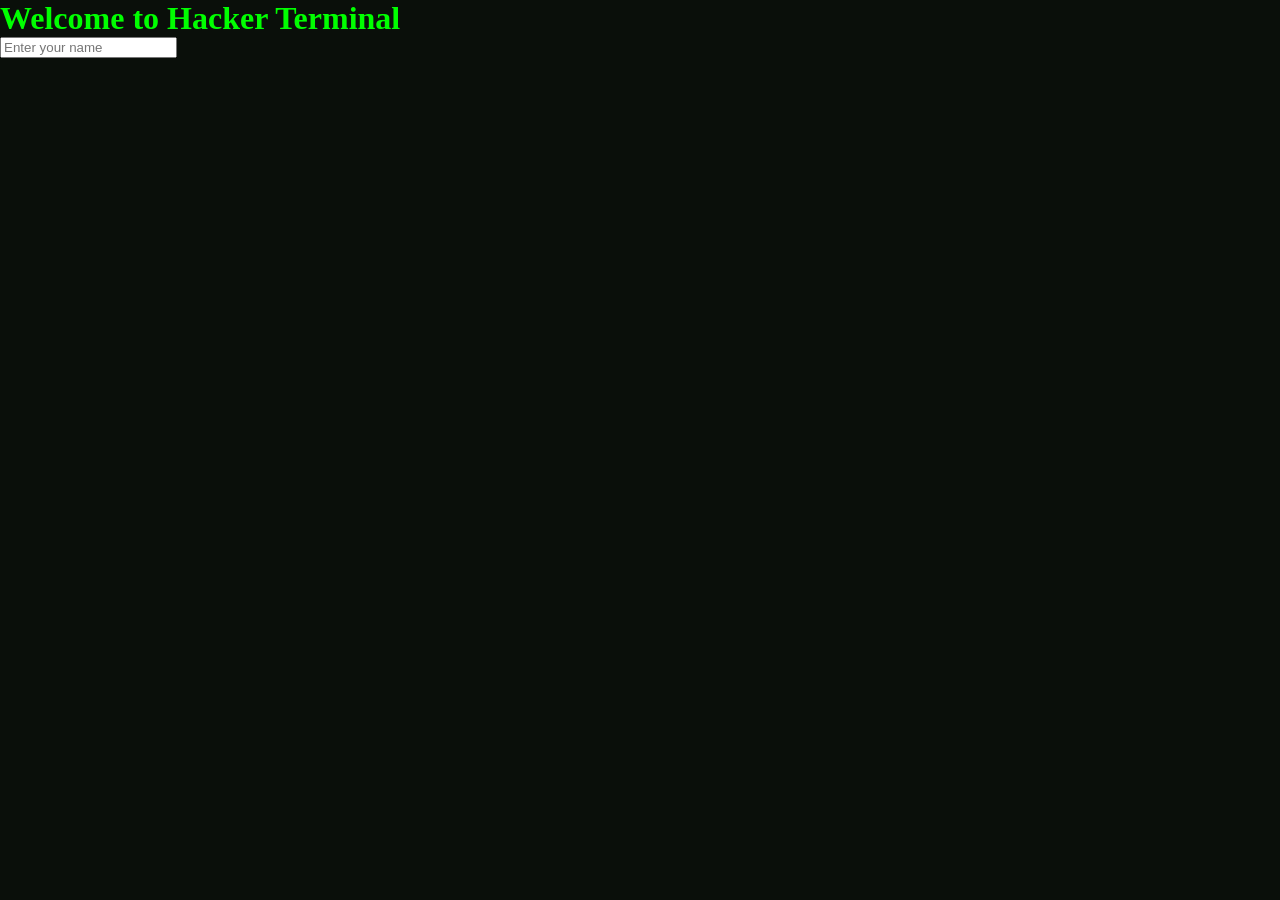
==== index.html @ 380cb1d3 "first commit" ====
<!DOCTYPE html>
<html lang="en">
<head>
    <meta charset="UTF-8">
    <meta name="viewport" content="width=device-width, initial-scale=1.0">
    <title>Hacker Terminal</title>
    <link rel="stylesheet" href="style.css">
</head>
<body>
    <div class="head_acc">
        <h1>Welcome to Hacker Terminal</h1>
    </div>
    <div class="input_name">
        <input type="text", placeholder="Enter your name">
    </div>
    <script src="script.js"></script>
</body>
</html>
---- style.css ----
*{
    margin: 0;
    box-sizing: border-box;
}


body{
    background-color: #0a0f0a;
    color: #00FF00;
    display: flex;
    flex-direction: column;
}
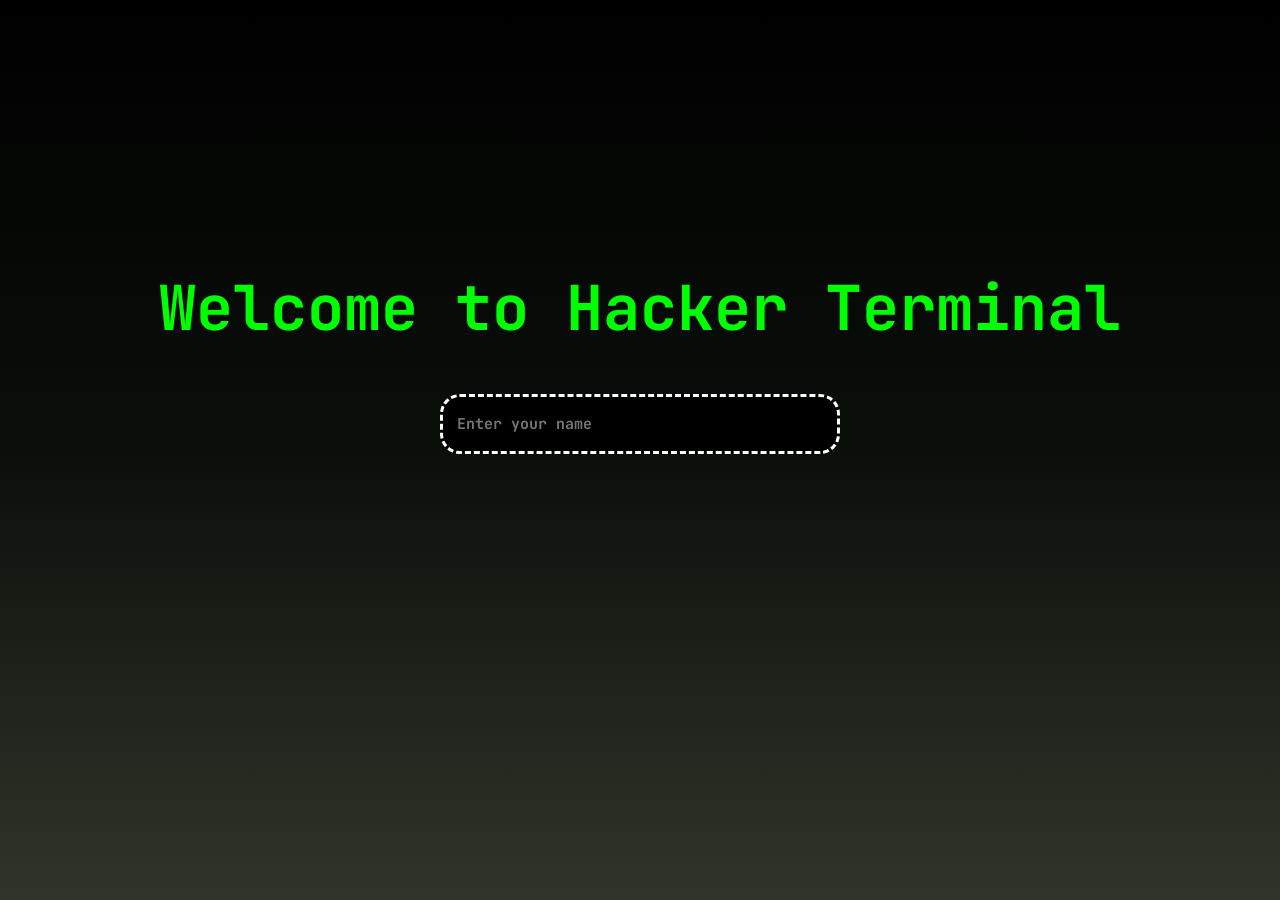
==== commit a68a981c: "Made basic input page for website" ====
--- a/index.html
+++ b/index.html
@@ -5,13 +5,17 @@
     <meta name="viewport" content="width=device-width, initial-scale=1.0">
     <title>Hacker Terminal</title>
     <link rel="stylesheet" href="style.css">
+    <link rel="stylesheet" href="https://fonts.googleapis.com/css2?family=JetBrains+Mono&display=swap">
 </head>
 <body>
-    <div class="head_acc">
-        <h1>Welcome to Hacker Terminal</h1>
-    </div>
-    <div class="input_name">
-        <input type="text", placeholder="Enter your name">
+    <div class="wrapper">
+        <div class="head_acc">
+            <h1>Welcome to Hacker Terminal</h1>
+        </div>
+        <div class="input_name">
+            <input type="text", placeholder="Enter your name">
+        </div>
+
     </div>
     <script src="script.js"></script>
 </body>
--- a/style.css
+++ b/style.css
@@ -1,13 +1,42 @@
 *{
     margin: 0;
     box-sizing: border-box;
+    font-family: 'JetBrains Mono', monospace;
 }
 
 
 body{
-    background-color: #0a0f0a;
+    background: linear-gradient(black,#0a0f0a,rgb(47, 53, 42)) ;
     color: #00FF00;
+    height: 100vh;
+}
+
+
+h1{
+    font-size: 62px;
+}
+
+.wrapper{
     display: flex;
     flex-direction: column;
+    justify-content: center;
+    align-items: center;
+    height: 80vh;
+    gap: 35px;
 }
 
+input{
+    margin-top: 10px;
+    height: 60px;
+    width: 400px;
+    background-color: black;
+    border: dashed white;
+    color: #00FF00;
+    font-weight: bold;
+    outline: none;
+    caret-color: #00FF00;
+    padding: 10px 14px;
+    border-radius: 20px;
+    
+    font-size: 15px;
+}
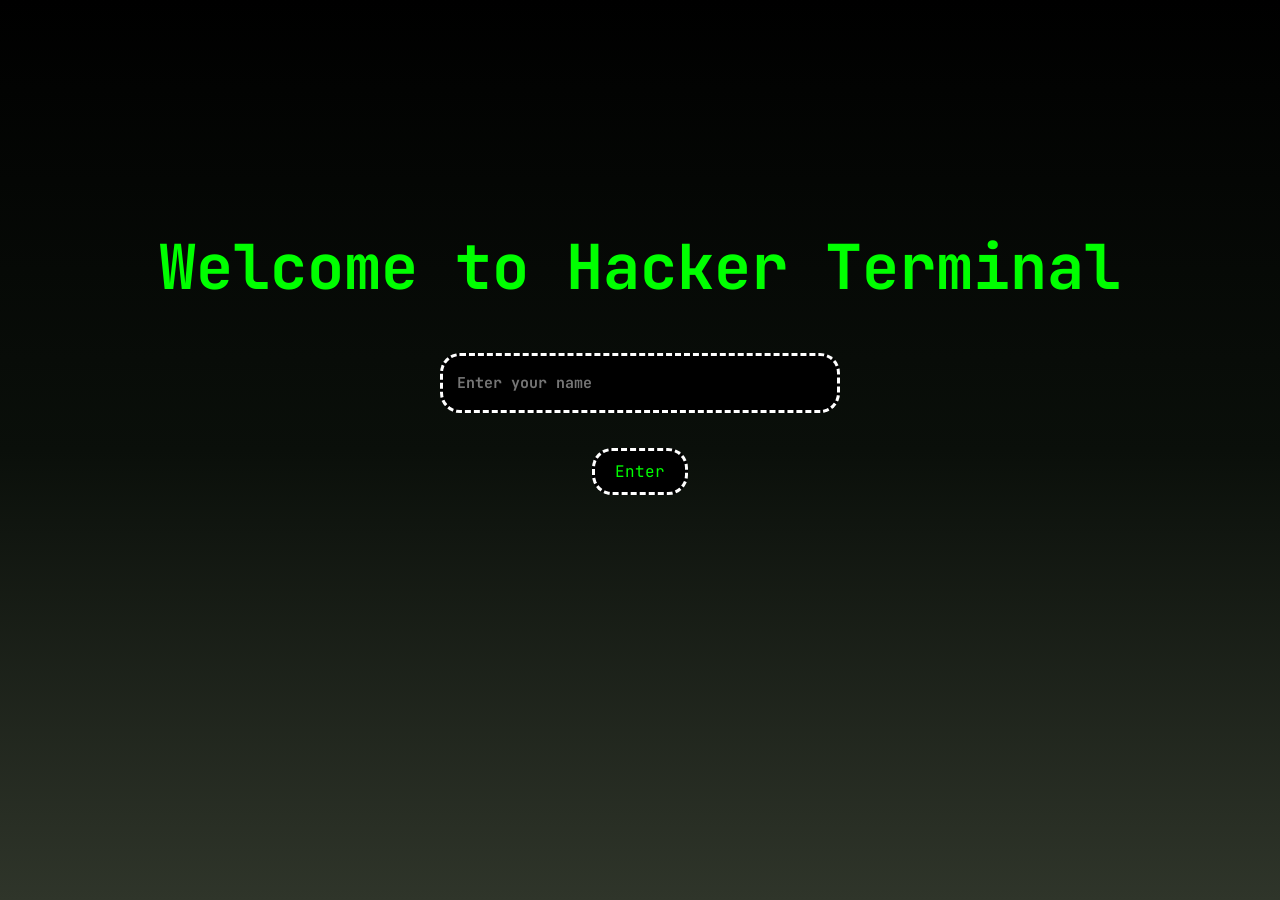
==== commit b692234f: "made button and alignments. also have some github issues idk why it's not pushing" ====
--- a/index.html
+++ b/index.html
@@ -15,6 +15,7 @@
         <div class="input_name">
             <input type="text", placeholder="Enter your name">
         </div>
+        <button>Enter</button>
 
     </div>
     <script src="script.js"></script>
--- a/style.css
+++ b/style.css
@@ -40,3 +40,20 @@
     
     font-size: 15px;
 }
+
+
+button{
+    background-color: black;
+    color: #00FF00;
+    border: dashed white;
+    padding: 10px 20px;
+    font-size: 16px;
+    border-radius: 20px;
+    cursor: pointer;
+
+}
+
+button:hover{
+    background-color:#000000 ;
+    color: rgb(43, 161, 41);
+}
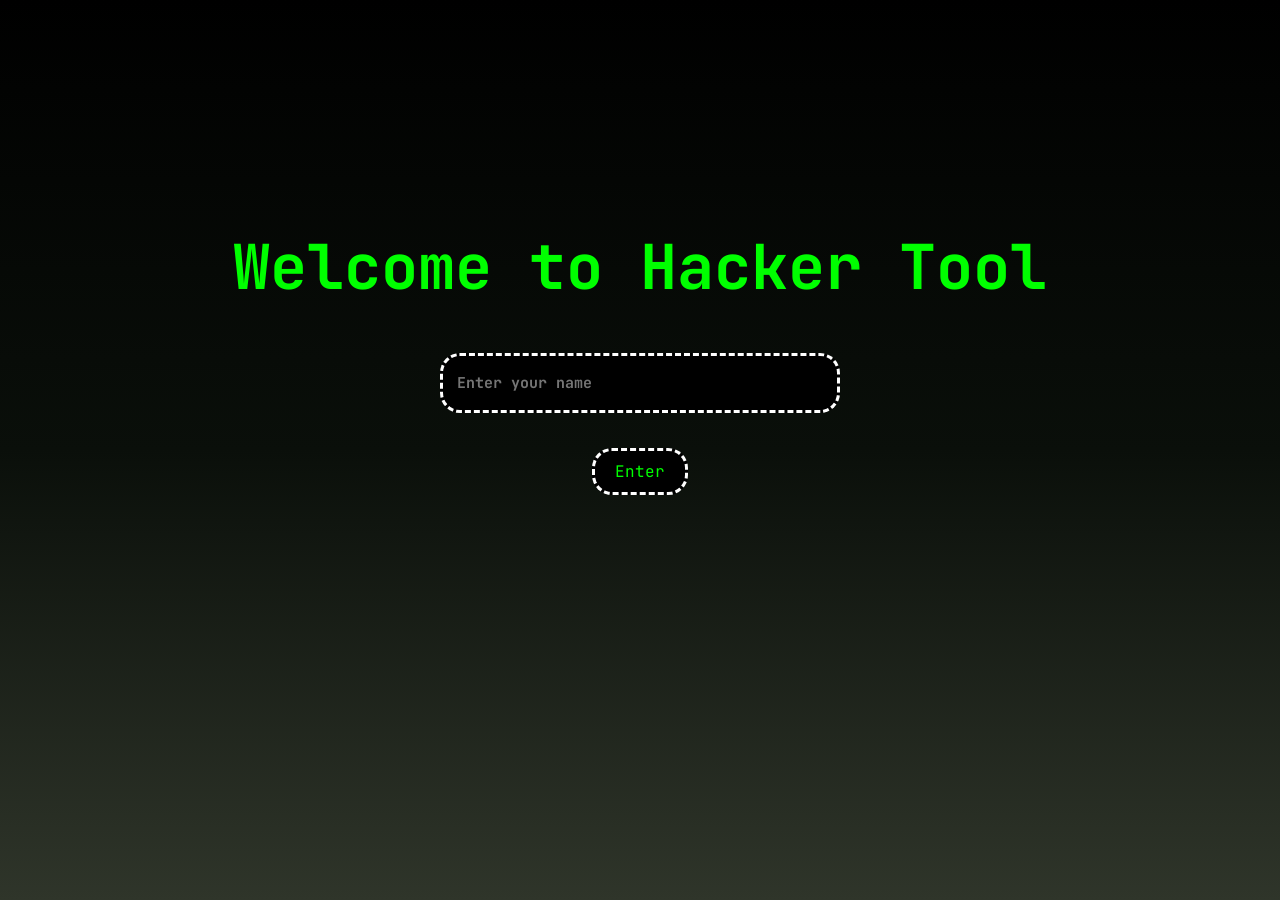
==== commit ae7f715a: "Polished a bit and added readme" ====
--- a/index.html
+++ b/index.html
@@ -10,13 +10,12 @@
 <body>
     <div class="wrapper">
         <div class="head_acc">
-            <h1>Welcome to Hacker Terminal</h1>
+            <h1>Welcome to Hacker Tool</h1>
         </div>
         <div class="input_name">
-            <input type="text", placeholder="Enter your name">
+            <input id="input_user_name" type="text", placeholder="Enter your name">
         </div>
-        <button>Enter</button>
-
+        <button id="input_button">Enter</button>
     </div>
     <script src="script.js"></script>
 </body>
